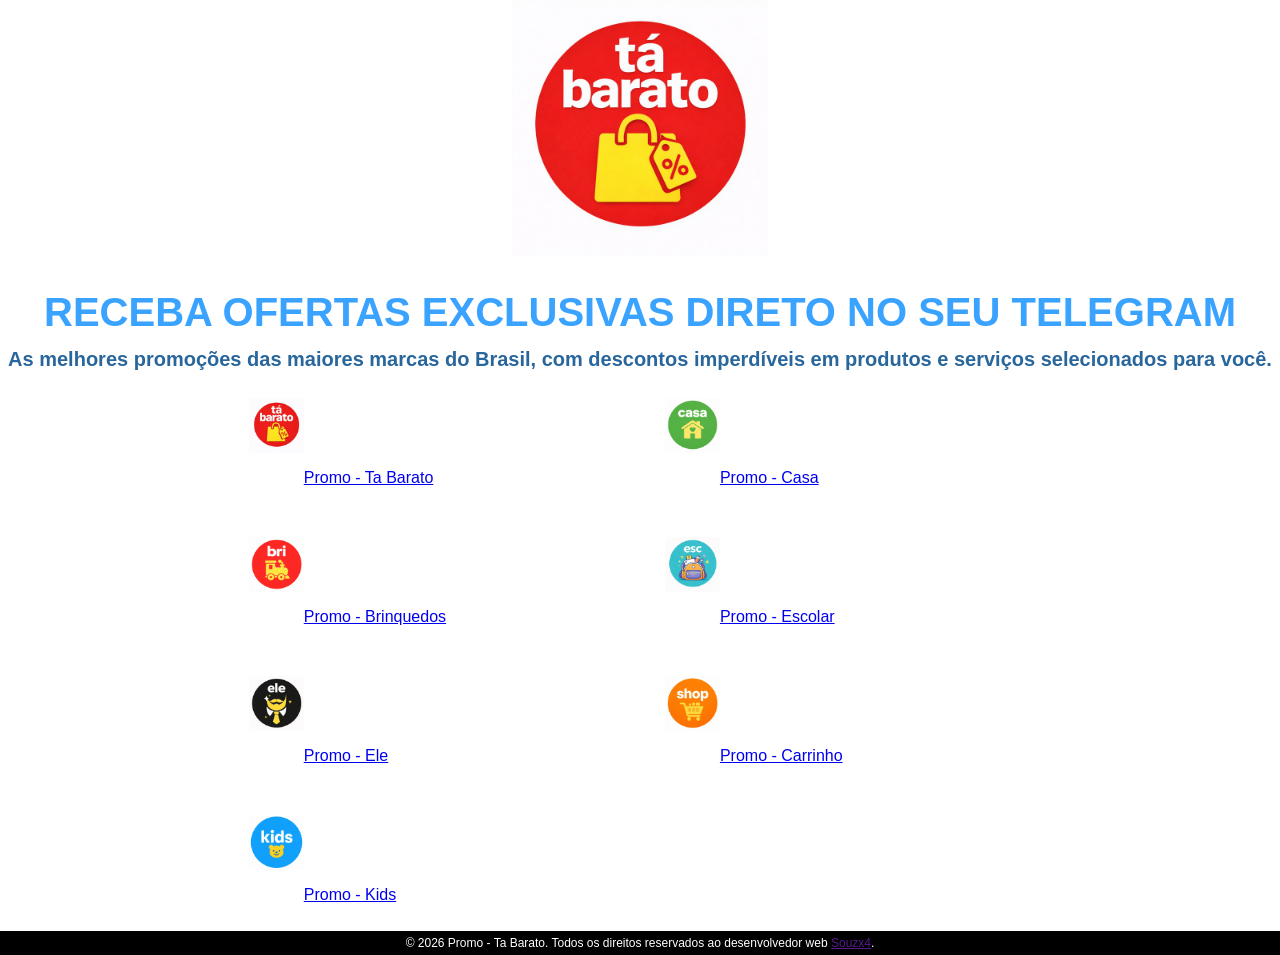
==== index.html @ d92d4893 "up" ====
<!DOCTYPE html>
<html lang="pt-br">
<head>
    <meta charset="UTF-8">
    <meta name="viewport" content="width=device-width, initial-scale=1.0">
    <title>Promo - Ta Barato</title>
    <link rel="stylesheet" href="style.css">
    <link rel="shortcut icon" href="img/TaBarato.png" type="image/x-icon">
</head>
<body>
    <header>
        <img src="img/TaBarato.png" alt="Logo da empresa Promo - Ta Barato" id="logo">
        <h1>RECEBA OFERTAS EXCLUSIVAS DIRETO NO SEU TELEGRAM</h1>
        <h2>As melhores promoções das maiores marcas do Brasil, com descontos imperdíveis em produtos e serviços selecionados para você.</h2>
    </header>
    <main>
        <ul>
            <li><a href="https://t.me/achadospremiun"><img src="img/TaBarato.png" alt="Grupo principal">Promo - Ta Barato</a></li>

            <li><a href="https://t.me/+KuyIy5yOnSNiYWVh"><img src="img/Casa.png" alt="Grupo Casa">Promo - Casa</a></li>

            <li><a href="https://t.me/+taJGvq8y9pA1ZTQx"><img src="img/Brinquedo.png" alt="Grupo Brinquedo">Promo - Brinquedos</a></li>
            <li><a href="https://t.me/+WSjZiNRn3rIwY2Yx"><img src="img/Escola.png" alt="Grupo Escola">Promo - Escolar</a></li>

            <li><a href="https://t.me/+Km_m1Zc8rVRkNzYx"><img src="img/Ele.png" alt="Grupo para ele">Promo - Ele</a></li>

            <li><a href="https://t.me/+qZudJjVf6dwzNGZh"><img src="img/Shoping.png" alt="Grupo Carrinho">Promo - Carrinho</a></li>

            <li><a href="https://t.me/+8uQ7VPZt0ihiNTJh"><img src="img/Kids.png" alt="Grupo Kids">Promo - Kids</a></li>
        </ul>
    </main>
    <footer>
        <p>&copy; 2026 Promo - Ta Barato. Todos os direitos reservados ao desenvolvedor web <a href="">Souzx4</a>.</p>
    </footer>
</body>
</html>
---- style.css ----
@charset "UTF-8";

@import url('https://fonts.googleapis.com/css2?family=Roboto:wght@300;400;500;700&display=swap');

* {
    margin: 0px;
    padding: 0px;
    box-sizing: border-box;
    font-family: Arial, Helvetica, sans-serif;
}

header {
    background-color: white;
    text-align: center;
}

#logo {
    width: 20%;
    height: auto;
}

h1 {
    color: #39a3ff;
    font-size: 2.5rem;
    margin-bottom: 13px;
}

h2 {
    color: #28669c;
    font-size: 1.25rem;
    margin-bottom: 20px;
}

main {
    display: grid;
    justify-content: center;
    align-items: center;
    min-height: 60vh;
    padding-bottom: 20px;
}

ul {
    list-style: none;
    display: grid;
    grid-template-columns: repeat(auto-fit, minmax(300px, 1fr));
    gap: 50px;
}

li{
    display: flex;
    align-items: center;
    gap: 20px;
}

img {
    width: 15%;
    height: auto;
    padding-bottom: 30px;
}

footer {
    background-color: black;
    color: white;
    text-align: center;
    padding: 5px;
}

p {
    font-size: 0.75rem;
}
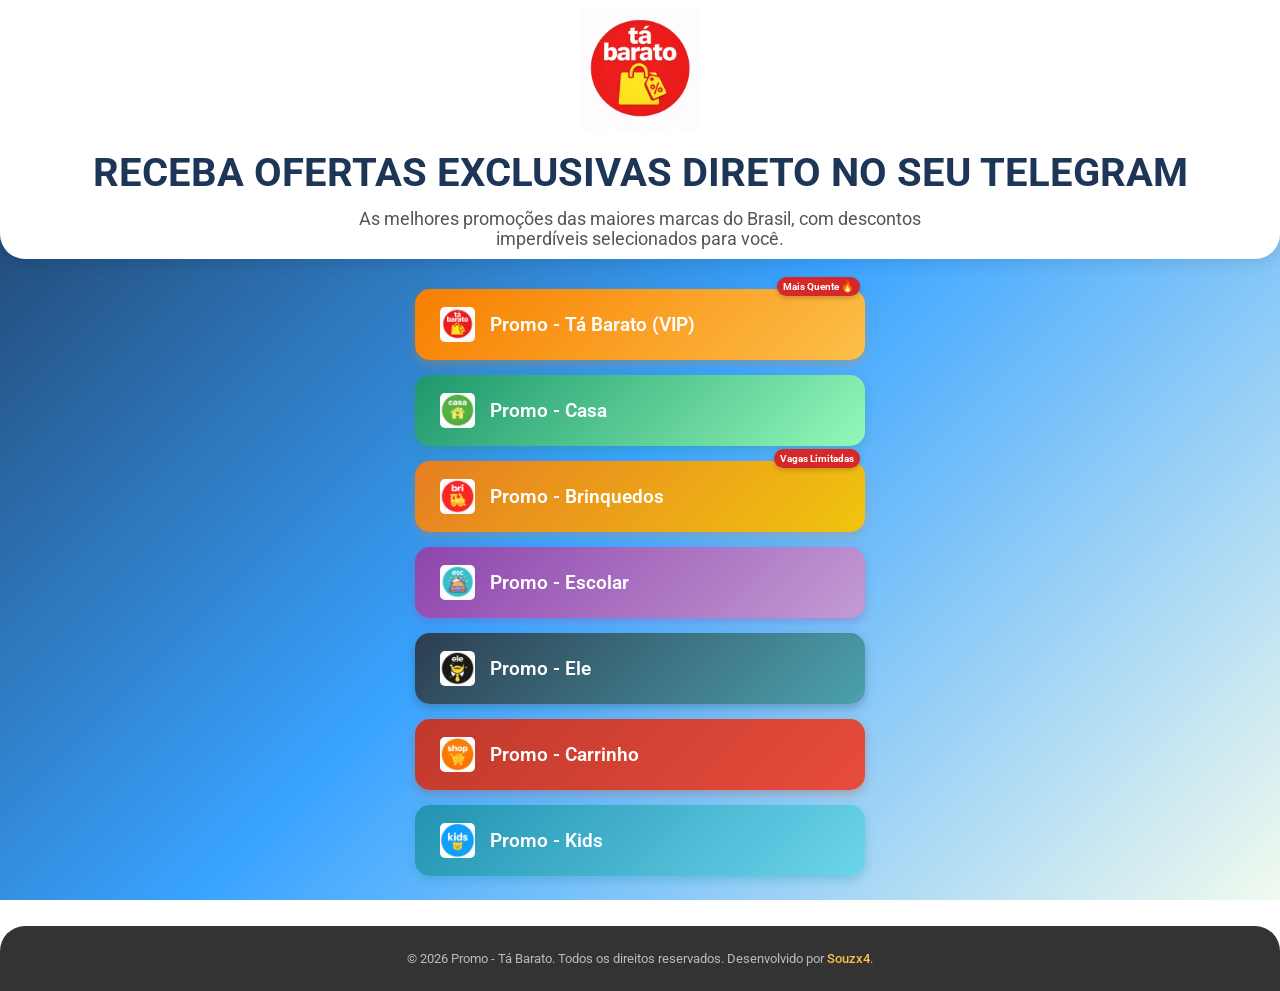
==== commit 8a57ecff: "up" ====
--- a/index.html
+++ b/index.html
@@ -3,34 +3,76 @@
 <head>
     <meta charset="UTF-8">
     <meta name="viewport" content="width=device-width, initial-scale=1.0">
-    <title>Promo - Ta Barato</title>
+    <title>Promo - Tá Barato - Link na Bio</title>
     <link rel="stylesheet" href="style.css">
     <link rel="shortcut icon" href="img/TaBarato.png" type="image/x-icon">
 </head>
 <body>
+    
+    <div id="socialNotification" class="toast">
+        <span class="icon">🔔</span>
+        <span id="notificationText">🔥 Novo erro de preço detectado!</span>
+    </div>
+
     <header>
-        <img src="img/TaBarato.png" alt="Logo da empresa Promo - Ta Barato" id="logo">
+        <img src="img/TaBarato.png" alt="Logo da empresa Promo - Tá Barato" id="logo">
         <h1>RECEBA OFERTAS EXCLUSIVAS DIRETO NO SEU TELEGRAM</h1>
-        <h2>As melhores promoções das maiores marcas do Brasil, com descontos imperdíveis em produtos e serviços selecionados para você.</h2>
+        <h2>As melhores promoções das maiores marcas do Brasil, com descontos imperdíveis selecionados para você.</h2>
     </header>
+    
     <main>
-        <ul>
-            <li><a href="https://t.me/achadospremiun"><img src="img/TaBarato.png" alt="Grupo principal">Promo - Ta Barato</a></li>
-
-            <li><a href="https://t.me/+KuyIy5yOnSNiYWVh"><img src="img/Casa.png" alt="Grupo Casa">Promo - Casa</a></li>
-
-            <li><a href="https://t.me/+taJGvq8y9pA1ZTQx"><img src="img/Brinquedo.png" alt="Grupo Brinquedo">Promo - Brinquedos</a></li>
-            <li><a href="https://t.me/+WSjZiNRn3rIwY2Yx"><img src="img/Escola.png" alt="Grupo Escola">Promo - Escolar</a></li>
-
-            <li><a href="https://t.me/+Km_m1Zc8rVRkNzYx"><img src="img/Ele.png" alt="Grupo para ele">Promo - Ele</a></li>
-
-            <li><a href="https://t.me/+qZudJjVf6dwzNGZh"><img src="img/Shoping.png" alt="Grupo Carrinho">Promo - Carrinho</a></li>
-
-            <li><a href="https://t.me/+8uQ7VPZt0ihiNTJh"><img src="img/Kids.png" alt="Grupo Kids">Promo - Kids</a></li>
+        <ul id="link-list">
+            <li>
+                <a href="https://t.me/achadospremiun" class="btn-promo principal pulse-highlight">
+                    <img src="img/TaBarato.png" alt="Grupo principal">
+                    <span>Promo - Tá Barato (VIP)</span>
+                    <span class="badge">Mais Quente 🔥</span>
+                </a>
+            </li>
+            <li>
+                <a href="https://t.me/+KuyIy5yOnSNiYWVh" class="btn-promo casa">
+                    <img src="img/Casa.png" alt="Grupo Casa">
+                    <span>Promo - Casa</span>
+                </a>
+            </li>
+            <li>
+                <a href="https://t.me/+taJGvq8y9pA1ZTQx" class="btn-promo brinquedos">
+                    <img src="img/Brinquedo.png" alt="Grupo Brinquedo">
+                    <span>Promo - Brinquedos</span>
+                    <span class="badge">Vagas Limitadas</span>
+                </a>
+            </li>
+            <li>
+                <a href="https://t.me/+WSjZiNRn3rIwY2Yx" class="btn-promo escola">
+                    <img src="img/Escola.png" alt="Grupo Escola">
+                    <span>Promo - Escolar</span>
+                </a>
+            </li>
+            <li>
+                <a href="https://t.me/+Km_m1Zc8rVRkNzYx" class="btn-promo ele">
+                    <img src="img/Ele.png" alt="Grupo para ele">
+                    <span>Promo - Ele</span>
+                </a>
+            </li>
+            <li>
+                <a href="https://t.me/+qZudJjVf6dwzNGZh" class="btn-promo carrinho">
+                    <img src="img/Shoping.png" alt="Grupo Carrinho">
+                    <span>Promo - Carrinho</span>
+                </a>
+            </li>
+            <li>
+                <a href="https://t.me/+8uQ7VPZt0ihiNTJh" class="btn-promo kids">
+                    <img src="img/Kids.png" alt="Grupo Kids">
+                    <span>Promo - Kids</span>
+                </a>
+            </li>
         </ul>
     </main>
+
     <footer>
-        <p>&copy; 2026 Promo - Ta Barato. Todos os direitos reservados ao desenvolvedor web <a href="">Souzx4</a>.</p>
+        <p>&copy; 2026 Promo - Tá Barato. Todos os direitos reservados. Desenvolvido por <a href="#">Souzx4</a>.</p>
     </footer>
+
+    <script src="script.js"></script>
 </body>
 </html>
--- a/style.css
+++ b/style.css
@@ -1,70 +1,241 @@
 @charset "UTF-8";
-
-@import url('https://fonts.googleapis.com/css2?family=Roboto:wght@300;400;500;700&display=swap');
-
+@import url('https://fonts.googleapis.com/css2?family=Roboto:wght@400;500;700&display=swap');
+
+/* 1. RESET E ESTILOS GERAIS */
 * {
-    margin: 0px;
-    padding: 0px;
+    margin: 0;
+    padding: 0;
     box-sizing: border-box;
-    font-family: Arial, Helvetica, sans-serif;
-}
-
+    font-family: 'Roboto', Arial, Helvetica, sans-serif;
+}
+
+body {
+    /* NOVO FUNDO DINÂMICO E ENERGÉTICO */
+    background: linear-gradient(135deg, #1d3557 0%, #39a3ff 50%, #f1faee 100%);
+    background-size: cover;
+    background-attachment: fixed;
+    color: #333;
+    min-height: 100vh;
+}
+
+/* 2. CABEÇALHO - ESTILIZAÇÃO E SOMBRA */
 header {
     background-color: white;
     text-align: center;
+    padding: 10px 10px;
+    box-shadow: 0 4px 15px rgba(0,0,0,0.1);
+    border-radius: 0 0 25px 25px; /* Bordas arredondadas no fundo */
+    margin-bottom: 30px;
 }
 
 #logo {
-    width: 20%;
+    width: 120px;
     height: auto;
+    margin-bottom: 15px;
+    transition: transform 0.3s;
+}
+#logo:hover {
+    transform: scale(1.05);
 }
 
 h1 {
-    color: #39a3ff;
-    font-size: 2.5rem;
-    margin-bottom: 13px;
+    color: #1d3557; /* Cor mais escura para contraste */
+    font-size: 2rem;
+    line-height: 1.2;
+    margin-bottom: 12px;
+    font-weight: 700;
 }
 
 h2 {
-    color: #28669c;
-    font-size: 1.25rem;
-    margin-bottom: 20px;
-}
-
+    color: #555;
+    font-size: 1rem;
+    font-weight: 400;
+    max-width: 600px;
+    margin: 0 auto;
+}
+
+/* 3. CONTEÚDO PRINCIPAL E LISTA DE BOTÕES */
 main {
-    display: grid;
+    display: flex;
     justify-content: center;
-    align-items: center;
-    min-height: 60vh;
-    padding-bottom: 20px;
+    padding: 0 20px 50px 20px;
 }
 
 ul {
     list-style: none;
-    display: grid;
-    grid-template-columns: repeat(auto-fit, minmax(300px, 1fr));
-    gap: 50px;
-}
-
-li{
+    display: flex;
+    flex-direction: column;
+    gap: 15px;
+    width: 100%;
+    max-width: 450px; /* Mantém uma largura boa no mobile */
+}
+
+/* 4. ESTILO GERAL DOS BOTÕES - ALTA CONVERSÃO */
+.btn-promo {
+    text-decoration: none;
+    color: white;
+    padding: 18px 25px;
+    border-radius: 15px;
     display: flex;
     align-items: center;
-    gap: 20px;
-}
-
-img {
-    width: 15%;
-    height: auto;
-    padding-bottom: 30px;
-}
-
+    gap: 15px;
+    font-size: 1.2rem;
+    font-weight: 600;
+    box-shadow: 0 4px 10px rgba(0,0,0,0.15);
+    transition: transform 0.2s, box-shadow 0.2s;
+    position: relative; /* Necessário para as etiquetas (badges) */
+    width: 100%;
+    overflow: visible; /* Garante que a etiqueta não seja cortada */
+}
+
+.btn-promo:hover {
+    transform: translateY(-4px) scale(1.02);
+    box-shadow: 0 8px 20px rgba(0,0,0,0.25);
+}
+
+.btn-promo:active {
+    transform: translateY(-1px) scale(0.99);
+}
+
+.btn-promo img {
+    width: 35px;
+    height: 35px;
+    border-radius: 5px;
+}
+
+.btn-promo span:not(.badge) {
+    flex-grow: 1;
+}
+
+/* ETIQUETAS DE URGÊNCIA (BADGES) */
+.badge {
+    background-color: #d62828;
+    color: white;
+    font-size: 0.65rem;
+    padding: 3px 6px;
+    border-radius: 20px;
+    position: absolute;
+    top: -12px;
+    right: 5px;
+    font-weight: 700;
+    box-shadow: 0 2px 5px rgba(0,0,0,0.2);
+}
+
+/* 5. PALETA DE CORES VARIADAS PARA CADA CATEGORIA 👋 */
+
+/* Principal (Mantido Laranja para Destaque Máximo) */
+.btn-promo.principal {
+    background: linear-gradient(135deg, #f77f00 0%, #fcbf49 100%);
+    box-shadow: 0 4px 10px rgba(247, 127, 0, 0.3);
+}
+
+/* Casa - Verde Vibrante */
+.btn-promo.casa {
+    background: linear-gradient(135deg, #1d976c 0%, #93f9b9 100%);
+    box-shadow: 0 4px 10px rgba(29, 151, 108, 0.3);
+}
+
+/* Brinquedos - Amarelo Divertido */
+.btn-promo.brinquedos {
+    background: linear-gradient(135deg, #e67e22 0%, #f1c40f 100%);
+    box-shadow: 0 4px 10px rgba(230, 126, 34, 0.3);
+}
+
+/* Escola - Roxo Criativo */
+.btn-promo.escola {
+    background: linear-gradient(135deg, #8e44ad 0%, #c39bd3 100%);
+    box-shadow: 0 4px 10px rgba(142, 68, 173, 0.3);
+}
+
+/* Ele - Azul Sóbrio e Estiloso */
+.btn-promo.ele {
+    background: linear-gradient(135deg, #2c3e50 0%, #4ca1af 100%);
+    box-shadow: 0 4px 10px rgba(44, 62, 80, 0.3);
+}
+
+/* Carrinho - Vermelho Urgência */
+.btn-promo.carrinho {
+    background: linear-gradient(135deg, #c0392b 0%, #e74c3c 100%);
+    box-shadow: 0 4px 10px rgba(192, 57, 43, 0.3);
+}
+
+/* Kids - Azul Terno */
+.btn-promo.kids {
+    background: linear-gradient(135deg, #2193b0 0%, #6dd5ed 100%);
+    box-shadow: 0 4px 10px rgba(33, 147, 176, 0.3);
+}
+
+/* Animação para o botão principal pulsar sutilmente */
+.pulse-highlight {
+    animation: pulseHighlight 2s infinite;
+}
+@keyframes pulseHighlight {
+    0% {
+        box-shadow: 0 0 0 0 rgba(247, 127, 0, 0.6);
+    }
+    70% {
+        box-shadow: 0 0 0 10px rgba(247, 127, 0, 0);
+    }
+    100% {
+        box-shadow: 0 0 0 0 rgba(247, 127, 0, 0);
+    }
+}
+
+/* 6. ESTILIZAÇÃO DAS NOTIFICAÇÕES DE PROVA SOCIAL (TOAST) */
+.toast {
+    position: fixed;
+    bottom: -100px; /* Começa escondido abaixo da tela */
+    right: 20px;
+    background-color: rgba(0, 0, 0, 0.9);
+    color: white;
+    padding: 15px 25px;
+    border-radius: 12px;
+    box-shadow: 0 5px 15px rgba(0,0,0,0.3);
+    z-index: 1000;
+    display: flex;
+    align-items: center;
+    gap: 12px;
+    font-size: 0.95rem;
+    transition: bottom 0.5s ease-out, opacity 0.5s ease-out;
+    opacity: 0;
+    pointer-events: none; /* Não atrapalha os cliques na página */
+}
+
+.toast.show {
+    bottom: 20px; /* Aparece acima do rodapé */
+    opacity: 1;
+}
+
+.toast .icon {
+    font-size: 1.2rem;
+}
+
+/* 7. RODAPÉ */
 footer {
-    background-color: black;
-    color: white;
+    background-color: rgba(0,0,0,0.8);
+    color: #bbb;
     text-align: center;
-    padding: 5px;
-}
-
-p {
-    font-size: 0.75rem;
+    padding: 25px;
+    border-radius: 25px 25px 0 0;
+}
+
+footer p {
+    font-size: 0.8rem;
+}
+
+footer a {
+    color: #fcbf49;
+    text-decoration: none;
+    font-weight: 500;
+}
+
+/* 8. ADAPTAÇÃO PARA TELAS GRANDES (DESKTOP) */
+@media screen and (min-width: 768px) {
+    h1 {
+        font-size: 2.5rem;
+    }
+    
+    h2 {
+        font-size: 1.1rem;
+    }
 }
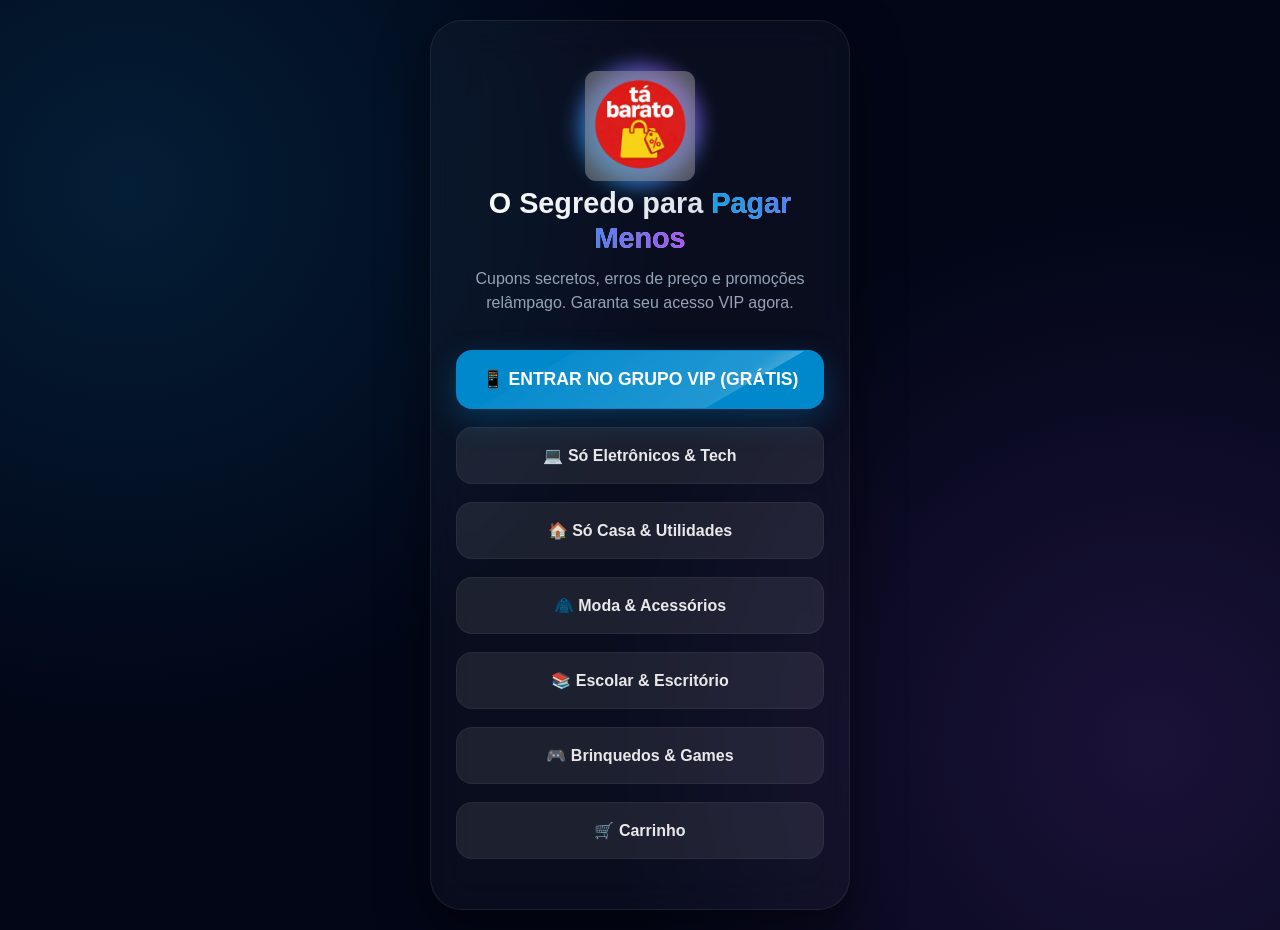
==== commit 8d7dc0a5: "up" ====
--- a/index.html
+++ b/index.html
@@ -1,78 +1,51 @@
 <!DOCTYPE html>
-<html lang="pt-br">
+<html lang="pt-BR">
 <head>
     <meta charset="UTF-8">
     <meta name="viewport" content="width=device-width, initial-scale=1.0">
-    <title>Promo - Tá Barato - Link na Bio</title>
+    <title>ACESSO VIP: Ofertas Exclusivas e Cupons</title>
     <link rel="stylesheet" href="style.css">
-    <link rel="shortcut icon" href="img/TaBarato.png" type="image/x-icon">
 </head>
 <body>
-    
-    <div id="socialNotification" class="toast">
-        <span class="icon">🔔</span>
-        <span id="notificationText">🔥 Novo erro de preço detectado!</span>
+    <div class="glass-container">
+        <div class="profile-neon"><img src="img/TaBarato.png" style="width: 100%; height: 100%; object-fit: cover; border-radius: 100%;" alt="logo"></div>
+        
+        <h1>O Segredo para <span class="highlight">Pagar Menos</span></h1>
+        <p class="subtitle">Cupons secretos, erros de preço e promoções relâmpago. Garanta seu acesso VIP agora.</p>
+
+        <div class="links-wrapper">
+            <a href="COLOQUE_O_LINK_DO_TELEGRAM_AQUI" class="btn btn-main-telegram" target="_blank">
+                📱 ENTRAR NO GRUPO VIP (GRÁTIS)
+            </a>
+
+            <a href="COLOQUE_OUTRO_LINK_AQUI" class="btn btn-secondary" target="_blank">
+                💻 Só Eletrônicos & Tech
+            </a>
+            
+            <a href="COLOQUE_OUTRO_LINK_AQUI" class="btn btn-secondary" target="_blank">
+                🏠 Só Casa & Utilidades
+            </a>
+            <a href="" class="btn btn-secondary" target="_blank">
+                🧥 Moda & Acessórios
+            </a>
+            <a href="" class="btn btn-secondary" target="_blank">
+                📚 Escolar & Escritório
+            </a>
+            <a href="" class="btn btn-secondary" target="_blank">
+                🎮 Brinquedos & Games
+            </a>
+            <a href="" class="btn btn-secondary" target="_blank">
+                🛒 Carrinho
+            </a>
+        </div>
     </div>
 
-    <header>
-        <img src="img/TaBarato.png" alt="Logo da empresa Promo - Tá Barato" id="logo">
-        <h1>RECEBA OFERTAS EXCLUSIVAS DIRETO NO SEU TELEGRAM</h1>
-        <h2>As melhores promoções das maiores marcas do Brasil, com descontos imperdíveis selecionados para você.</h2>
-    </header>
-    
-    <main>
-        <ul id="link-list">
-            <li>
-                <a href="https://t.me/achadospremiun" class="btn-promo principal pulse-highlight">
-                    <img src="img/TaBarato.png" alt="Grupo principal">
-                    <span>Promo - Tá Barato (VIP)</span>
-                    <span class="badge">Mais Quente 🔥</span>
-                </a>
-            </li>
-            <li>
-                <a href="https://t.me/+KuyIy5yOnSNiYWVh" class="btn-promo casa">
-                    <img src="img/Casa.png" alt="Grupo Casa">
-                    <span>Promo - Casa</span>
-                </a>
-            </li>
-            <li>
-                <a href="https://t.me/+taJGvq8y9pA1ZTQx" class="btn-promo brinquedos">
-                    <img src="img/Brinquedo.png" alt="Grupo Brinquedo">
-                    <span>Promo - Brinquedos</span>
-                    <span class="badge">Vagas Limitadas</span>
-                </a>
-            </li>
-            <li>
-                <a href="https://t.me/+WSjZiNRn3rIwY2Yx" class="btn-promo escola">
-                    <img src="img/Escola.png" alt="Grupo Escola">
-                    <span>Promo - Escolar</span>
-                </a>
-            </li>
-            <li>
-                <a href="https://t.me/+Km_m1Zc8rVRkNzYx" class="btn-promo ele">
-                    <img src="img/Ele.png" alt="Grupo para ele">
-                    <span>Promo - Ele</span>
-                </a>
-            </li>
-            <li>
-                <a href="https://t.me/+qZudJjVf6dwzNGZh" class="btn-promo carrinho">
-                    <img src="img/Shoping.png" alt="Grupo Carrinho">
-                    <span>Promo - Carrinho</span>
-                </a>
-            </li>
-            <li>
-                <a href="https://t.me/+8uQ7VPZt0ihiNTJh" class="btn-promo kids">
-                    <img src="img/Kids.png" alt="Grupo Kids">
-                    <span>Promo - Kids</span>
-                </a>
-            </li>
-        </ul>
-    </main>
-
-    <footer>
-        <p>&copy; 2026 Promo - Tá Barato. Todos os direitos reservados. Desenvolvido por <a href="#">Souzx4</a>.</p>
-    </footer>
+    <div id="socialNotification" class="notification-toast">
+        <span class="icon-spin">⏳</span>
+        <span id="notificationText">Verificando novas ofertas...</span>
+    </div>
 
     <script src="script.js"></script>
+
 </body>
 </html>
--- a/style.css
+++ b/style.css
@@ -1,241 +1,212 @@
 @charset "UTF-8";
-@import url('https://fonts.googleapis.com/css2?family=Roboto:wght@400;500;700&display=swap');
-
-/* 1. RESET E ESTILOS GERAIS */
+
+:root {
+/* Cores de Alto Contraste e Neon */
+--bg-dark: #020617;
+--text-main: #f8fafc;
+--text-muted: #94a3b8;
+--neon-blue: #0ea5e9;
+--neon-purple: #a855f7;
+--telegram-btn: #0088cc;
+--secondary-btn: rgba(255, 255, 255, 0.08);
+}
+
 * {
-    margin: 0;
-    padding: 0;
-    box-sizing: border-box;
-    font-family: 'Roboto', Arial, Helvetica, sans-serif;
+margin: 0;
+padding: 0;
+box-sizing: border-box;
+font-family: 'Segoe UI', Roboto, Helvetica, Arial, sans-serif;
+-webkit-tap-highlight-color: transparent; /* Remove flash no mobile */
 }
 
 body {
-    /* NOVO FUNDO DINÂMICO E ENERGÉTICO */
-    background: linear-gradient(135deg, #1d3557 0%, #39a3ff 50%, #f1faee 100%);
-    background-size: cover;
-    background-attachment: fixed;
-    color: #333;
-    min-height: 100vh;
-}
-
-/* 2. CABEÇALHO - ESTILIZAÇÃO E SOMBRA */
-header {
-    background-color: white;
-    text-align: center;
-    padding: 10px 10px;
-    box-shadow: 0 4px 15px rgba(0,0,0,0.1);
-    border-radius: 0 0 25px 25px; /* Bordas arredondadas no fundo */
-    margin-bottom: 30px;
-}
-
-#logo {
-    width: 120px;
-    height: auto;
-    margin-bottom: 15px;
-    transition: transform 0.3s;
-}
-#logo:hover {
-    transform: scale(1.05);
-}
-
+background-color: var(--bg-dark);
+/* Fundo com gradiente radial neon */
+background-image: 
+    radial-gradient(circle at 10% 20%, rgba(14, 165, 233, 0.15) 0%, transparent 40%),
+    radial-gradient(circle at 90% 80%, rgba(168, 85, 247, 0.15) 0%, transparent 40%);
+color: var(--text-main);
+min-height: 100vh;
+display: flex;
+justify-content: center;
+align-items: center;
+padding: 20px;
+overflow-x: hidden;
+}
+
+/* Container Principal com Efeito Glassmorphism */
+.glass-container {
+width: 100%;
+max-width: 420px;
+background: rgba(255, 255, 255, 0.03);
+border-radius: 32px;
+backdrop-filter: blur(20px);
+-webkit-backdrop-filter: blur(20px);
+border: 1px solid rgba(255, 255, 255, 0.08);
+padding: 50px 25px;
+text-align: center;
+box-shadow: 0 20px 50px rgba(0, 0, 0, 0.5);
+position: relative;
+z-index: 10;
+}
+
+/* Perfil Neon */
+.profile-neon {
+width: 110px;
+height: 110px;
+border-radius: 10%;
+margin: 0 auto 5px;
+position: relative;
+display: flex;
+justify-content: center;
+align-items: center;
+font-size: 10px;
+background: rgba(153, 151, 151, 0.5);
+}
+
+.profile-neon::before {
+content: '';
+position: absolute;
+top: -5px; left: -5px; right: -5px; bottom: -5px;
+border-radius: 50%;
+background: linear-gradient(45deg, var(--neon-blue), var(--neon-purple));
+z-index: -1;
+filter: blur(10px);
+opacity: 0.8;
+animation: neon-pulse 3s infinite;
+}
+
+@keyframes neon-pulse {
+0%, 100% { filter: blur(10px); opacity: 0.8; }
+50% { filter: blur(15px); opacity: 1; }
+}
+
+/* Títulos e Chamadas */
 h1 {
-    color: #1d3557; /* Cor mais escura para contraste */
-    font-size: 2rem;
-    line-height: 1.2;
-    margin-bottom: 12px;
-    font-weight: 700;
-}
-
-h2 {
-    color: #555;
-    font-size: 1rem;
-    font-weight: 400;
-    max-width: 600px;
-    margin: 0 auto;
-}
-
-/* 3. CONTEÚDO PRINCIPAL E LISTA DE BOTÕES */
-main {
-    display: flex;
-    justify-content: center;
-    padding: 0 20px 50px 20px;
-}
-
-ul {
-    list-style: none;
-    display: flex;
-    flex-direction: column;
-    gap: 15px;
-    width: 100%;
-    max-width: 450px; /* Mantém uma largura boa no mobile */
-}
-
-/* 4. ESTILO GERAL DOS BOTÕES - ALTA CONVERSÃO */
-.btn-promo {
-    text-decoration: none;
-    color: white;
-    padding: 18px 25px;
-    border-radius: 15px;
-    display: flex;
-    align-items: center;
-    gap: 15px;
-    font-size: 1.2rem;
-    font-weight: 600;
-    box-shadow: 0 4px 10px rgba(0,0,0,0.15);
-    transition: transform 0.2s, box-shadow 0.2s;
-    position: relative; /* Necessário para as etiquetas (badges) */
-    width: 100%;
-    overflow: visible; /* Garante que a etiqueta não seja cortada */
-}
-
-.btn-promo:hover {
-    transform: translateY(-4px) scale(1.02);
-    box-shadow: 0 8px 20px rgba(0,0,0,0.25);
-}
-
-.btn-promo:active {
-    transform: translateY(-1px) scale(0.99);
-}
-
-.btn-promo img {
-    width: 35px;
-    height: 35px;
-    border-radius: 5px;
-}
-
-.btn-promo span:not(.badge) {
-    flex-grow: 1;
-}
-
-/* ETIQUETAS DE URGÊNCIA (BADGES) */
-.badge {
-    background-color: #d62828;
-    color: white;
-    font-size: 0.65rem;
-    padding: 3px 6px;
-    border-radius: 20px;
-    position: absolute;
-    top: -12px;
-    right: 5px;
-    font-weight: 700;
-    box-shadow: 0 2px 5px rgba(0,0,0,0.2);
-}
-
-/* 5. PALETA DE CORES VARIADAS PARA CADA CATEGORIA 👋 */
-
-/* Principal (Mantido Laranja para Destaque Máximo) */
-.btn-promo.principal {
-    background: linear-gradient(135deg, #f77f00 0%, #fcbf49 100%);
-    box-shadow: 0 4px 10px rgba(247, 127, 0, 0.3);
-}
-
-/* Casa - Verde Vibrante */
-.btn-promo.casa {
-    background: linear-gradient(135deg, #1d976c 0%, #93f9b9 100%);
-    box-shadow: 0 4px 10px rgba(29, 151, 108, 0.3);
-}
-
-/* Brinquedos - Amarelo Divertido */
-.btn-promo.brinquedos {
-    background: linear-gradient(135deg, #e67e22 0%, #f1c40f 100%);
-    box-shadow: 0 4px 10px rgba(230, 126, 34, 0.3);
-}
-
-/* Escola - Roxo Criativo */
-.btn-promo.escola {
-    background: linear-gradient(135deg, #8e44ad 0%, #c39bd3 100%);
-    box-shadow: 0 4px 10px rgba(142, 68, 173, 0.3);
-}
-
-/* Ele - Azul Sóbrio e Estiloso */
-.btn-promo.ele {
-    background: linear-gradient(135deg, #2c3e50 0%, #4ca1af 100%);
-    box-shadow: 0 4px 10px rgba(44, 62, 80, 0.3);
-}
-
-/* Carrinho - Vermelho Urgência */
-.btn-promo.carrinho {
-    background: linear-gradient(135deg, #c0392b 0%, #e74c3c 100%);
-    box-shadow: 0 4px 10px rgba(192, 57, 43, 0.3);
-}
-
-/* Kids - Azul Terno */
-.btn-promo.kids {
-    background: linear-gradient(135deg, #2193b0 0%, #6dd5ed 100%);
-    box-shadow: 0 4px 10px rgba(33, 147, 176, 0.3);
-}
-
-/* Animação para o botão principal pulsar sutilmente */
-.pulse-highlight {
-    animation: pulseHighlight 2s infinite;
-}
-@keyframes pulseHighlight {
-    0% {
-        box-shadow: 0 0 0 0 rgba(247, 127, 0, 0.6);
-    }
-    70% {
-        box-shadow: 0 0 0 10px rgba(247, 127, 0, 0);
-    }
-    100% {
-        box-shadow: 0 0 0 0 rgba(247, 127, 0, 0);
-    }
-}
-
-/* 6. ESTILIZAÇÃO DAS NOTIFICAÇÕES DE PROVA SOCIAL (TOAST) */
-.toast {
-    position: fixed;
-    bottom: -100px; /* Começa escondido abaixo da tela */
-    right: 20px;
-    background-color: rgba(0, 0, 0, 0.9);
-    color: white;
-    padding: 15px 25px;
-    border-radius: 12px;
-    box-shadow: 0 5px 15px rgba(0,0,0,0.3);
-    z-index: 1000;
-    display: flex;
-    align-items: center;
-    gap: 12px;
-    font-size: 0.95rem;
-    transition: bottom 0.5s ease-out, opacity 0.5s ease-out;
-    opacity: 0;
-    pointer-events: none; /* Não atrapalha os cliques na página */
-}
-
-.toast.show {
-    bottom: 20px; /* Aparece acima do rodapé */
-    opacity: 1;
-}
-
-.toast .icon {
-    font-size: 1.2rem;
-}
-
-/* 7. RODAPÉ */
-footer {
-    background-color: rgba(0,0,0,0.8);
-    color: #bbb;
-    text-align: center;
-    padding: 25px;
-    border-radius: 25px 25px 0 0;
-}
-
-footer p {
-    font-size: 0.8rem;
-}
-
-footer a {
-    color: #fcbf49;
-    text-decoration: none;
-    font-weight: 500;
-}
-
-/* 8. ADAPTAÇÃO PARA TELAS GRANDES (DESKTOP) */
-@media screen and (min-width: 768px) {
-    h1 {
-        font-size: 2.5rem;
-    }
-    
-    h2 {
-        font-size: 1.1rem;
-    }
-}+font-size: 1.8rem;
+font-weight: 800;
+line-height: 1.2;
+margin-bottom: 12px;
+background: linear-gradient(to right, #fff, #cbd5e1);
+-webkit-background-clip: text;
+-webkit-text-fill-color: transparent;
+}
+
+h1 .highlight {
+background: linear-gradient(to right, var(--neon-blue), var(--neon-purple));
+-webkit-background-clip: text;
+-webkit-text-fill-color: transparent;
+font-weight: 900;
+}
+
+.subtitle {
+font-size: 1rem;
+color: var(--text-muted);
+margin-bottom: 35px;
+line-height: 1.5;
+}
+
+/* Wrapper de Botões Interativos */
+.links-wrapper {
+display: flex;
+flex-direction: column;
+gap: 18px;
+}
+
+/* Estilo Base do Botão */
+.btn {
+display: flex;
+align-items: center;
+justify-content: center;
+gap: 12px;
+width: 100%;
+padding: 18px;
+border-radius: 16px;
+text-decoration: none;
+color: white;
+font-weight: 700;
+font-size: 1.1rem;
+transition: all 0.4s cubic-bezier(0.175, 0.885, 0.32, 1.275);
+position: relative;
+border: 1px solid transparent;
+}
+
+/* Efeito de flutuação ao passar o mouse (desktop) */
+.btn:hover {
+transform: translateY(-5px) scale(1.02);
+}
+
+/* Botão Telegram Principal (A Grande Chamada) */
+.btn-main-telegram {
+background-color: var(--telegram-btn);
+box-shadow: 0 10px 30px rgba(0, 136, 204, 0.3);
+overflow: hidden;
+}
+
+/* Efeito de Brilho Passante (Gatilho Visual) */
+.btn-main-telegram::after {
+content: '';
+position: absolute;
+top: -50%; left: -50%;
+width: 200%; height: 200%;
+background: linear-gradient(to bottom right, rgba(255,255,255,0) 0%, rgba(255,255,255,0.13) 77%, rgba(255,255,255,0.5) 100%);
+transform: rotate(-30deg);
+transition: transform 0.7s;
+animation: shine-effect 3s infinite;
+}
+
+@keyframes shine-effect {
+0% { transform: translateX(-150%) rotate(-30deg); }
+100% { transform: translateX(150%) rotate(-30deg); }
+}
+
+.btn-main-telegram:hover {
+background-color: #0099e6;
+box-shadow: 0 15px 40px rgba(0, 136, 204, 0.5);
+}
+
+/* Botões Secundários */
+.btn-secondary {
+background-color: var(--secondary-btn);
+border: 1px solid rgba(255, 255, 255, 0.05);
+color: rgba(255, 255, 255, 0.9);
+font-size: 1rem;
+}
+
+.btn-secondary:hover {
+background-color: rgba(255, 255, 255, 0.12);
+border-color: rgba(255, 255, 255, 0.1);
+}
+
+/* Componente de Prova Social Simulada (Notificação) */
+.notification-toast {
+position: fixed;
+bottom: -100px;
+left: 50%;
+transform: translateX(-50%);
+background: rgba(0, 0, 0, 0.8);
+backdrop-filter: blur(10px);
+padding: 12px 20px;
+border-radius: 50px;
+border: 1px solid rgba(255, 255, 255, 0.1);
+color: white;
+font-size: 0.85rem;
+display: flex;
+align-items: center;
+gap: 10px;
+box-shadow: 0 10px 30px rgba(0, 0, 0, 0.5);
+z-index: 100;
+transition: bottom 0.5s ease-out;
+white-space: nowrap;
+}
+
+.notification-toast.show {
+bottom: 30px;
+}
+
+.notification-toast .icon-spin {
+animation: spin 1s linear infinite;
+color: var(--neon-blue);
+}
+
+@keyframes spin { 100% { transform: rotate(360deg); } }
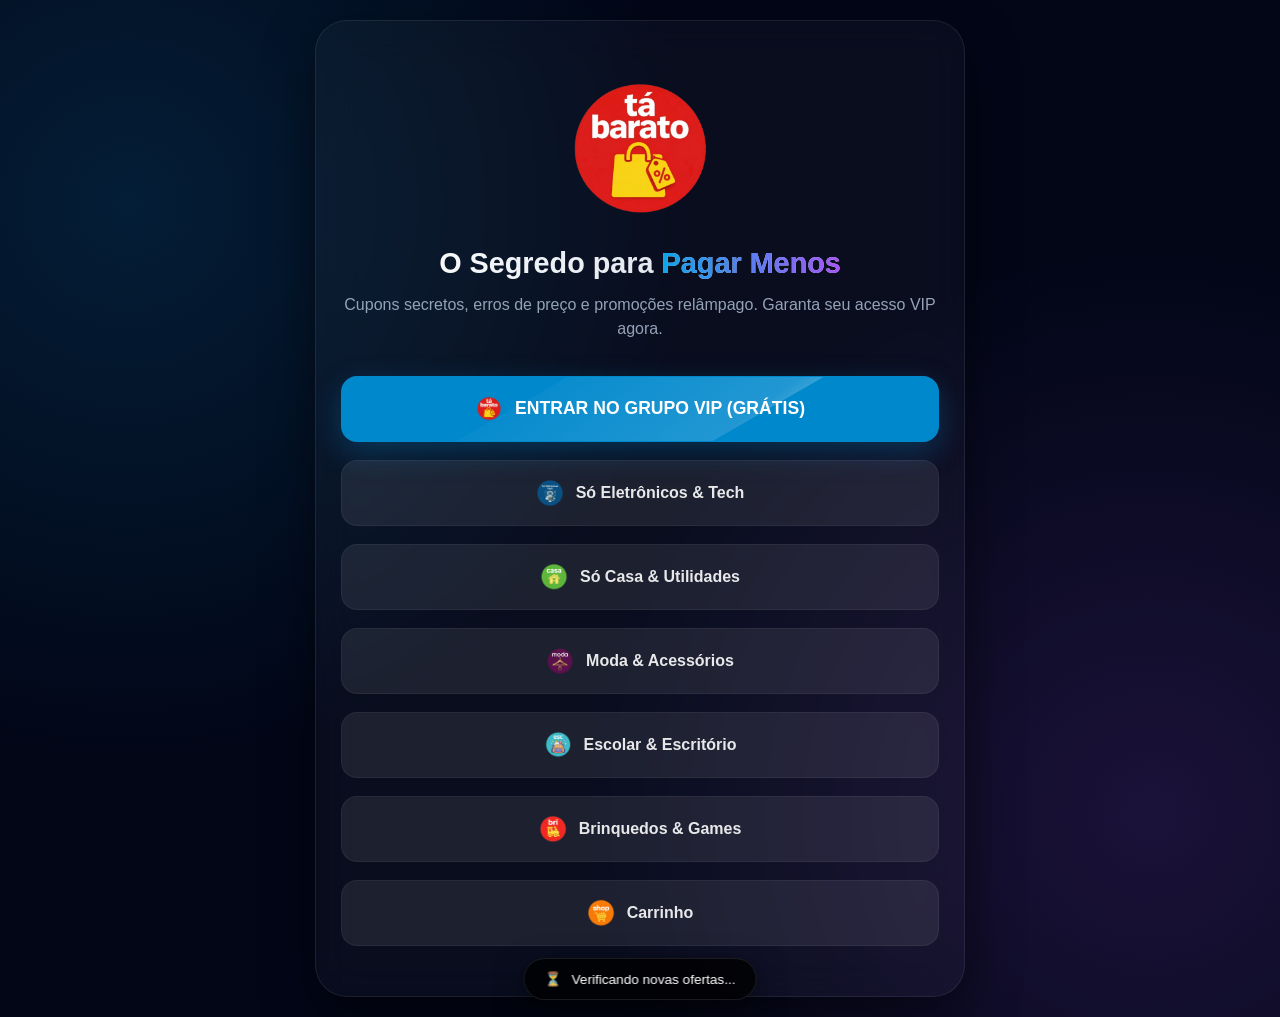
==== commit f809b87a: "up" ====
--- a/index.html
+++ b/index.html
@@ -8,34 +8,41 @@
 </head>
 <body>
     <div class="glass-container">
-        <div class="profile-neon"><img src="img/TaBarato.png" style="width: 100%; height: 100%; object-fit: cover; border-radius: 100%;" alt="logo"></div>
+        
+        <div class="profile-logo">
+            <img src="img/TaBarato.png" alt="Logo Promo Tá Barato">
+        </div>
         
         <h1>O Segredo para <span class="highlight">Pagar Menos</span></h1>
         <p class="subtitle">Cupons secretos, erros de preço e promoções relâmpago. Garanta seu acesso VIP agora.</p>
 
         <div class="links-wrapper">
-            <a href="COLOQUE_O_LINK_DO_TELEGRAM_AQUI" class="btn btn-main-telegram" target="_blank">
-                📱 ENTRAR NO GRUPO VIP (GRÁTIS)
+            <a href="https://t.me/achadospremiun" class="btn btn-main-telegram" target="_blank">
+                <img src="img/TaBarato.png" alt="logo" class="btn-icon"> ENTRAR NO GRUPO VIP (GRÁTIS)
             </a>
 
-            <a href="COLOQUE_OUTRO_LINK_AQUI" class="btn btn-secondary" target="_blank">
-                💻 Só Eletrônicos & Tech
+            <a href="" class="btn btn-secondary" target="_blank">
+                <img src="img/Tech.png" alt="Tech" class="btn-icon"> Só Eletrônicos & Tech
             </a>
             
-            <a href="COLOQUE_OUTRO_LINK_AQUI" class="btn btn-secondary" target="_blank">
-                🏠 Só Casa & Utilidades
+            <a href="https://t.me/+KuyIy5yOnSNiYWVh" class="btn btn-secondary" target="_blank">
+                <img src="img/Casa.png" alt="Casa" class="btn-icon"> Só Casa & Utilidades
             </a>
-            <a href="" class="btn btn-secondary" target="_blank">
-                🧥 Moda & Acessórios
+            
+            <a href="https://t.me/+8uQ7VPZt0ihiNTJh" class="btn btn-secondary" target="_blank">
+                <img src="img/Moda.png" alt="Moda" class="btn-icon"> Moda & Acessórios
             </a>
-            <a href="" class="btn btn-secondary" target="_blank">
-                📚 Escolar & Escritório
+            
+            <a href="https://t.me/+WSjZiNRn3rIwY2Yx" class="btn btn-secondary" target="_blank">
+                <img src="img/Escola.png" alt="Escolar" class="btn-icon"> Escolar & Escritório
             </a>
-            <a href="" class="btn btn-secondary" target="_blank">
-                🎮 Brinquedos & Games
+            
+            <a href="https://t.me/+taJGvq8y9pA1ZTQx" class="btn btn-secondary" target="_blank">
+                <img src="img/Brinquedos.png" alt="Games" class="btn-icon"> Brinquedos & Games
             </a>
-            <a href="" class="btn btn-secondary" target="_blank">
-                🛒 Carrinho
+            
+            <a href="https://t.me/+qZudJjVf6dwzNGZh" class="btn btn-secondary" target="_blank">
+                <img src="img/Shoping.png" alt="Carrinho" class="btn-icon"> Carrinho
             </a>
         </div>
     </div>
@@ -46,6 +53,5 @@
     </div>
 
     <script src="script.js"></script>
-
 </body>
 </html>
--- a/style.css
+++ b/style.css
@@ -1,212 +1,206 @@
 @charset "UTF-8";
 
 :root {
-/* Cores de Alto Contraste e Neon */
---bg-dark: #020617;
---text-main: #f8fafc;
---text-muted: #94a3b8;
---neon-blue: #0ea5e9;
---neon-purple: #a855f7;
---telegram-btn: #0088cc;
---secondary-btn: rgba(255, 255, 255, 0.08);
+    /* Cores de Alto Contraste e Neon */
+    --bg-dark: #020617;
+    --text-main: #f8fafc;
+    --text-muted: #94a3b8;
+    --neon-blue: #0ea5e9;
+    --neon-purple: #a855f7;
+    --telegram-btn: #0088cc;
+    --secondary-btn: rgba(255, 255, 255, 0.08);
 }
 
 * {
-margin: 0;
-padding: 0;
-box-sizing: border-box;
-font-family: 'Segoe UI', Roboto, Helvetica, Arial, sans-serif;
--webkit-tap-highlight-color: transparent; /* Remove flash no mobile */
+    margin: 0;
+    padding: 0;
+    box-sizing: border-box;
+    font-family: 'Segoe UI', Roboto, Helvetica, Arial, sans-serif;
+    -webkit-tap-highlight-color: transparent; /* Remove flash no mobile */
 }
 
 body {
-background-color: var(--bg-dark);
-/* Fundo com gradiente radial neon */
-background-image: 
-    radial-gradient(circle at 10% 20%, rgba(14, 165, 233, 0.15) 0%, transparent 40%),
-    radial-gradient(circle at 90% 80%, rgba(168, 85, 247, 0.15) 0%, transparent 40%);
-color: var(--text-main);
-min-height: 100vh;
-display: flex;
-justify-content: center;
-align-items: center;
-padding: 20px;
-overflow-x: hidden;
-}
-
-/* Container Principal com Efeito Glassmorphism */
+    background-color: var(--bg-dark);
+    /* Fundo com gradiente radial neon */
+    background-image: 
+        radial-gradient(circle at 10% 20%, rgba(14, 165, 233, 0.15) 0%, transparent 40%),
+        radial-gradient(circle at 90% 80%, rgba(168, 85, 247, 0.15) 0%, transparent 40%);
+    color: var(--text-main);
+    min-height: 100vh;
+    display: flex;
+    justify-content: center;
+    align-items: center;
+    padding: 20px;
+    overflow-x: hidden;
+}
+
+/* Container Principal - Ajustado para telas maiores (650px) */
 .glass-container {
-width: 100%;
-max-width: 420px;
-background: rgba(255, 255, 255, 0.03);
-border-radius: 32px;
-backdrop-filter: blur(20px);
--webkit-backdrop-filter: blur(20px);
-border: 1px solid rgba(255, 255, 255, 0.08);
-padding: 50px 25px;
-text-align: center;
-box-shadow: 0 20px 50px rgba(0, 0, 0, 0.5);
-position: relative;
-z-index: 10;
-}
-
-/* Perfil Neon */
-.profile-neon {
-width: 110px;
-height: 110px;
-border-radius: 10%;
-margin: 0 auto 5px;
-position: relative;
-display: flex;
-justify-content: center;
-align-items: center;
-font-size: 10px;
-background: rgba(153, 151, 151, 0.5);
-}
-
-.profile-neon::before {
-content: '';
-position: absolute;
-top: -5px; left: -5px; right: -5px; bottom: -5px;
-border-radius: 50%;
-background: linear-gradient(45deg, var(--neon-blue), var(--neon-purple));
-z-index: -1;
-filter: blur(10px);
-opacity: 0.8;
-animation: neon-pulse 3s infinite;
-}
-
-@keyframes neon-pulse {
-0%, 100% { filter: blur(10px); opacity: 0.8; }
-50% { filter: blur(15px); opacity: 1; }
+    width: 100%;
+    max-width: 650px; /* <--- Aumentado para melhor visualização no Desktop */
+    background: rgba(255, 255, 255, 0.03);
+    border-radius: 32px;
+    backdrop-filter: blur(20px);
+    -webkit-backdrop-filter: blur(20px);
+    border: 1px solid rgba(255, 255, 255, 0.08);
+    padding: 50px 25px;
+    text-align: center;
+    box-shadow: 0 20px 50px rgba(0, 0, 0, 0.5);
+    position: relative;
+    z-index: 10;
+}
+
+/* Logo Principal - Sem círculo e sem efeito neon */
+.profile-logo {
+    width: 160px; /* Tamanho da logo */
+    margin: 0 auto 15px; /* Centraliza e adiciona margem inferior */
+    display: flex;
+    justify-content: center;
+    align-items: center;
+}
+
+.profile-logo img {
+    width: 100%;
+    height: auto;
+    object-fit: contain; /* Mantém a proporção original da imagem */
+    /* Removido o border-radius para não forçar formato redondo */
 }
 
 /* Títulos e Chamadas */
 h1 {
-font-size: 1.8rem;
-font-weight: 800;
-line-height: 1.2;
-margin-bottom: 12px;
-background: linear-gradient(to right, #fff, #cbd5e1);
--webkit-background-clip: text;
--webkit-text-fill-color: transparent;
+    font-size: 1.8rem;
+    font-weight: 800;
+    line-height: 1.2;
+    margin-bottom: 12px;
+    background: linear-gradient(to right, #fff, #cbd5e1);
+    -webkit-background-clip: text;
+    -webkit-text-fill-color: transparent;
 }
 
 h1 .highlight {
-background: linear-gradient(to right, var(--neon-blue), var(--neon-purple));
--webkit-background-clip: text;
--webkit-text-fill-color: transparent;
-font-weight: 900;
+    background: linear-gradient(to right, var(--neon-blue), var(--neon-purple));
+    -webkit-background-clip: text;
+    -webkit-text-fill-color: transparent;
+    font-weight: 900;
 }
 
 .subtitle {
-font-size: 1rem;
-color: var(--text-muted);
-margin-bottom: 35px;
-line-height: 1.5;
+    font-size: 1rem;
+    color: var(--text-muted);
+    margin-bottom: 35px;
+    line-height: 1.5;
 }
 
 /* Wrapper de Botões Interativos */
 .links-wrapper {
-display: flex;
-flex-direction: column;
-gap: 18px;
+    display: flex;
+    flex-direction: column;
+
+    gap: 18px;
 }
 
 /* Estilo Base do Botão */
 .btn {
-display: flex;
-align-items: center;
-justify-content: center;
-gap: 12px;
-width: 100%;
-padding: 18px;
-border-radius: 16px;
-text-decoration: none;
-color: white;
-font-weight: 700;
-font-size: 1.1rem;
-transition: all 0.4s cubic-bezier(0.175, 0.885, 0.32, 1.275);
-position: relative;
-border: 1px solid transparent;
-}
-
-/* Efeito de flutuação ao passar o mouse (desktop) */
+    display: flex;
+    align-items: center;
+    justify-content: center;
+    width: 100%;
+    padding: 18px;
+    border-radius: 16px;
+    text-decoration: none;
+    color: white;
+    font-weight: 700;
+    font-size: 1.1rem;
+    transition: all 0.4s cubic-bezier(0.175, 0.885, 0.32, 1.275);
+    position: relative;
+    border: 1px solid transparent;
+}
+
 .btn:hover {
-transform: translateY(-5px) scale(1.02);
+    transform: translateY(-5px) scale(1.02);
+}
+
+/* Ícones pequenos dentro dos botões */
+.btn-icon {
+    width: 28px;
+    height: 28px;
+    object-fit: contain;
+    margin-right: 12px; /* Dá espaço entre a imagem e o texto */
 }
 
 /* Botão Telegram Principal (A Grande Chamada) */
 .btn-main-telegram {
-background-color: var(--telegram-btn);
-box-shadow: 0 10px 30px rgba(0, 136, 204, 0.3);
-overflow: hidden;
+    background-color: var(--telegram-btn);
+    box-shadow: 0 10px 30px rgba(0, 136, 204, 0.3);
+    overflow: hidden;
 }
 
 /* Efeito de Brilho Passante (Gatilho Visual) */
 .btn-main-telegram::after {
-content: '';
-position: absolute;
-top: -50%; left: -50%;
-width: 200%; height: 200%;
-background: linear-gradient(to bottom right, rgba(255,255,255,0) 0%, rgba(255,255,255,0.13) 77%, rgba(255,255,255,0.5) 100%);
-transform: rotate(-30deg);
-transition: transform 0.7s;
-animation: shine-effect 3s infinite;
+    content: '';
+    position: absolute;
+    top: -50%; left: -50%;
+    width: 200%; height: 200%;
+    background: linear-gradient(to bottom right, rgba(255,255,255,0) 0%, rgba(255,255,255,0.13) 77%, rgba(255,255,255,0.5) 100%);
+    transform: rotate(-30deg);
+    transition: transform 0.7s;
+    animation: shine-effect 3s infinite;
 }
 
 @keyframes shine-effect {
-0% { transform: translateX(-150%) rotate(-30deg); }
-100% { transform: translateX(150%) rotate(-30deg); }
+    0% { transform: translateX(-150%) rotate(-30deg); }
+    100% { transform: translateX(150%) rotate(-30deg); }
 }
 
 .btn-main-telegram:hover {
-background-color: #0099e6;
-box-shadow: 0 15px 40px rgba(0, 136, 204, 0.5);
+    background-color: #0099e6;
+    box-shadow: 0 15px 40px rgba(0, 136, 204, 0.5);
 }
 
 /* Botões Secundários */
 .btn-secondary {
-background-color: var(--secondary-btn);
-border: 1px solid rgba(255, 255, 255, 0.05);
-color: rgba(255, 255, 255, 0.9);
-font-size: 1rem;
+    background-color: var(--secondary-btn);
+    border: 1px solid rgba(255, 255, 255, 0.05);
+    color: rgba(255, 255, 255, 0.9);
+    font-size: 1rem;
+    justify-content: center; /* Alinha o texto e o ícone à esquerda */
+    font-size: 1rem;
 }
 
 .btn-secondary:hover {
-background-color: rgba(255, 255, 255, 0.12);
-border-color: rgba(255, 255, 255, 0.1);
+    background-color: rgba(255, 255, 255, 0.12);
+    border-color: rgba(255, 255, 255, 0.1);
 }
 
 /* Componente de Prova Social Simulada (Notificação) */
 .notification-toast {
-position: fixed;
-bottom: -100px;
-left: 50%;
-transform: translateX(-50%);
-background: rgba(0, 0, 0, 0.8);
-backdrop-filter: blur(10px);
-padding: 12px 20px;
-border-radius: 50px;
-border: 1px solid rgba(255, 255, 255, 0.1);
-color: white;
-font-size: 0.85rem;
-display: flex;
-align-items: center;
-gap: 10px;
-box-shadow: 0 10px 30px rgba(0, 0, 0, 0.5);
-z-index: 100;
-transition: bottom 0.5s ease-out;
-white-space: nowrap;
+    position: fixed;
+    bottom: -100px;
+    left: 50%;
+    transform: translateX(-50%);
+    background: rgba(0, 0, 0, 0.8);
+    backdrop-filter: blur(10px);
+    padding: 12px 20px;
+    border-radius: 50px;
+    border: 1px solid rgba(255, 255, 255, 0.1);
+    color: white;
+    font-size: 0.85rem;
+    display: flex;
+    align-items: center;
+    gap: 10px;
+    box-shadow: 0 10px 30px rgba(0, 0, 0, 0.5);
+    z-index: 100;
+    transition: bottom 0.5s ease-out;
+    white-space: nowrap;
 }
 
 .notification-toast.show {
-bottom: 30px;
+    bottom: 30px;
 }
 
 .notification-toast .icon-spin {
-animation: spin 1s linear infinite;
-color: var(--neon-blue);
-}
-
-@keyframes spin { 100% { transform: rotate(360deg); } }
+    animation: spin 1s linear infinite;
+    color: var(--neon-blue);
+}
+
+@keyframes spin { 100% { transform: rotate(360deg); } }
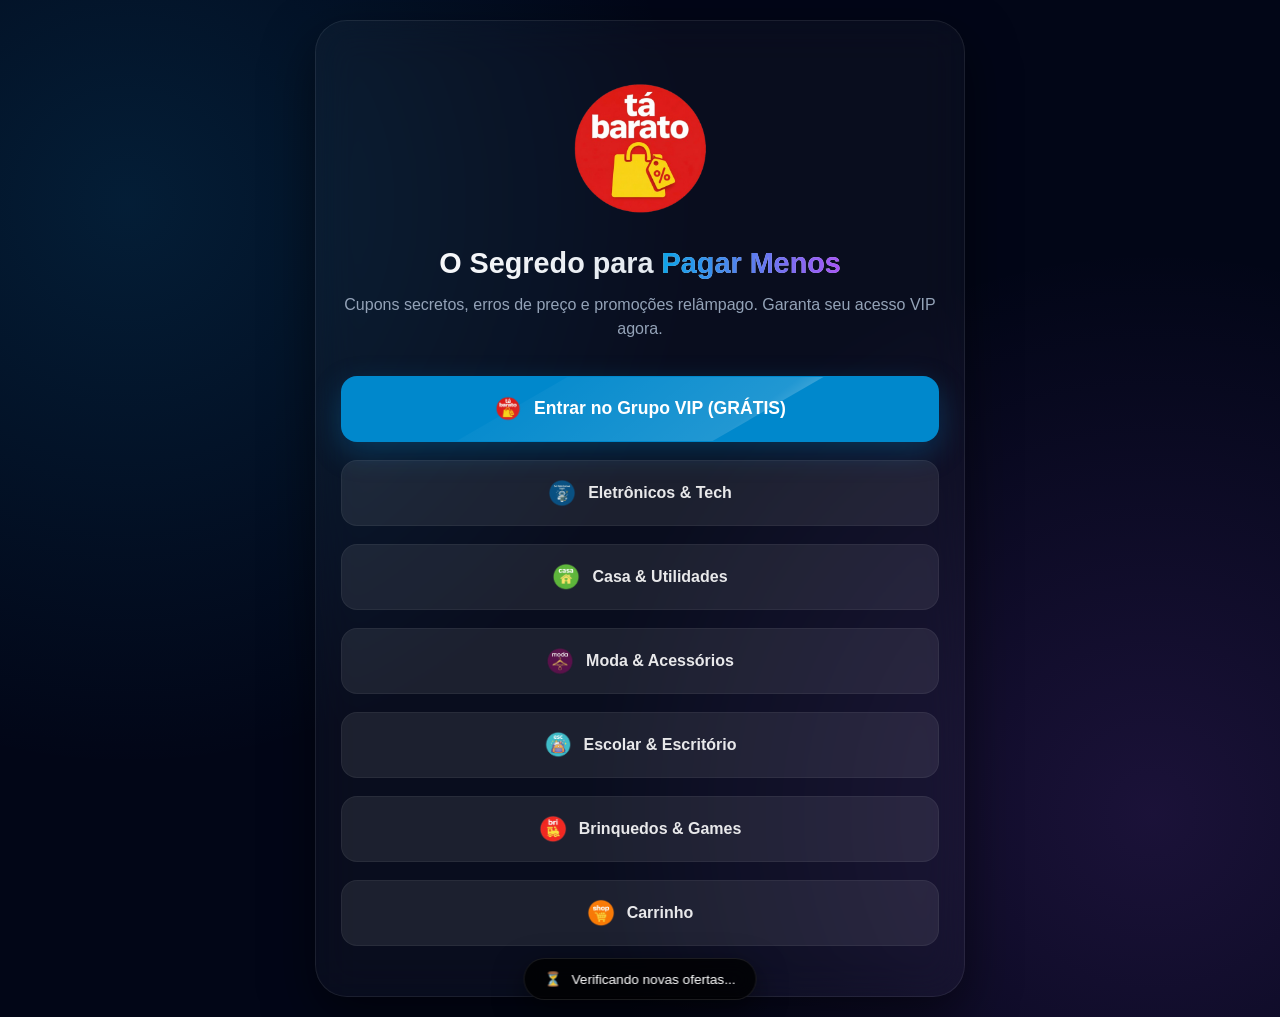
==== commit 79bbdfcb: "up" ====
--- a/index.html
+++ b/index.html
@@ -18,15 +18,15 @@
 
         <div class="links-wrapper">
             <a href="https://t.me/achadospremiun" class="btn btn-main-telegram" target="_blank">
-                <img src="img/TaBarato.png" alt="logo" class="btn-icon"> ENTRAR NO GRUPO VIP (GRÁTIS)
+                <img src="img/TaBarato.png" alt="logo" class="btn-icon"> Entrar no Grupo VIP (GRÁTIS)
             </a>
 
             <a href="" class="btn btn-secondary" target="_blank">
-                <img src="img/Tech.png" alt="Tech" class="btn-icon"> Só Eletrônicos & Tech
+                <img src="img/Tech.png" alt="Tech" class="btn-icon"> Eletrônicos & Tech
             </a>
             
             <a href="https://t.me/+KuyIy5yOnSNiYWVh" class="btn btn-secondary" target="_blank">
-                <img src="img/Casa.png" alt="Casa" class="btn-icon"> Só Casa & Utilidades
+                <img src="img/Casa.png" alt="Casa" class="btn-icon"> Casa & Utilidades
             </a>
             
             <a href="https://t.me/+8uQ7VPZt0ihiNTJh" class="btn btn-secondary" target="_blank">
